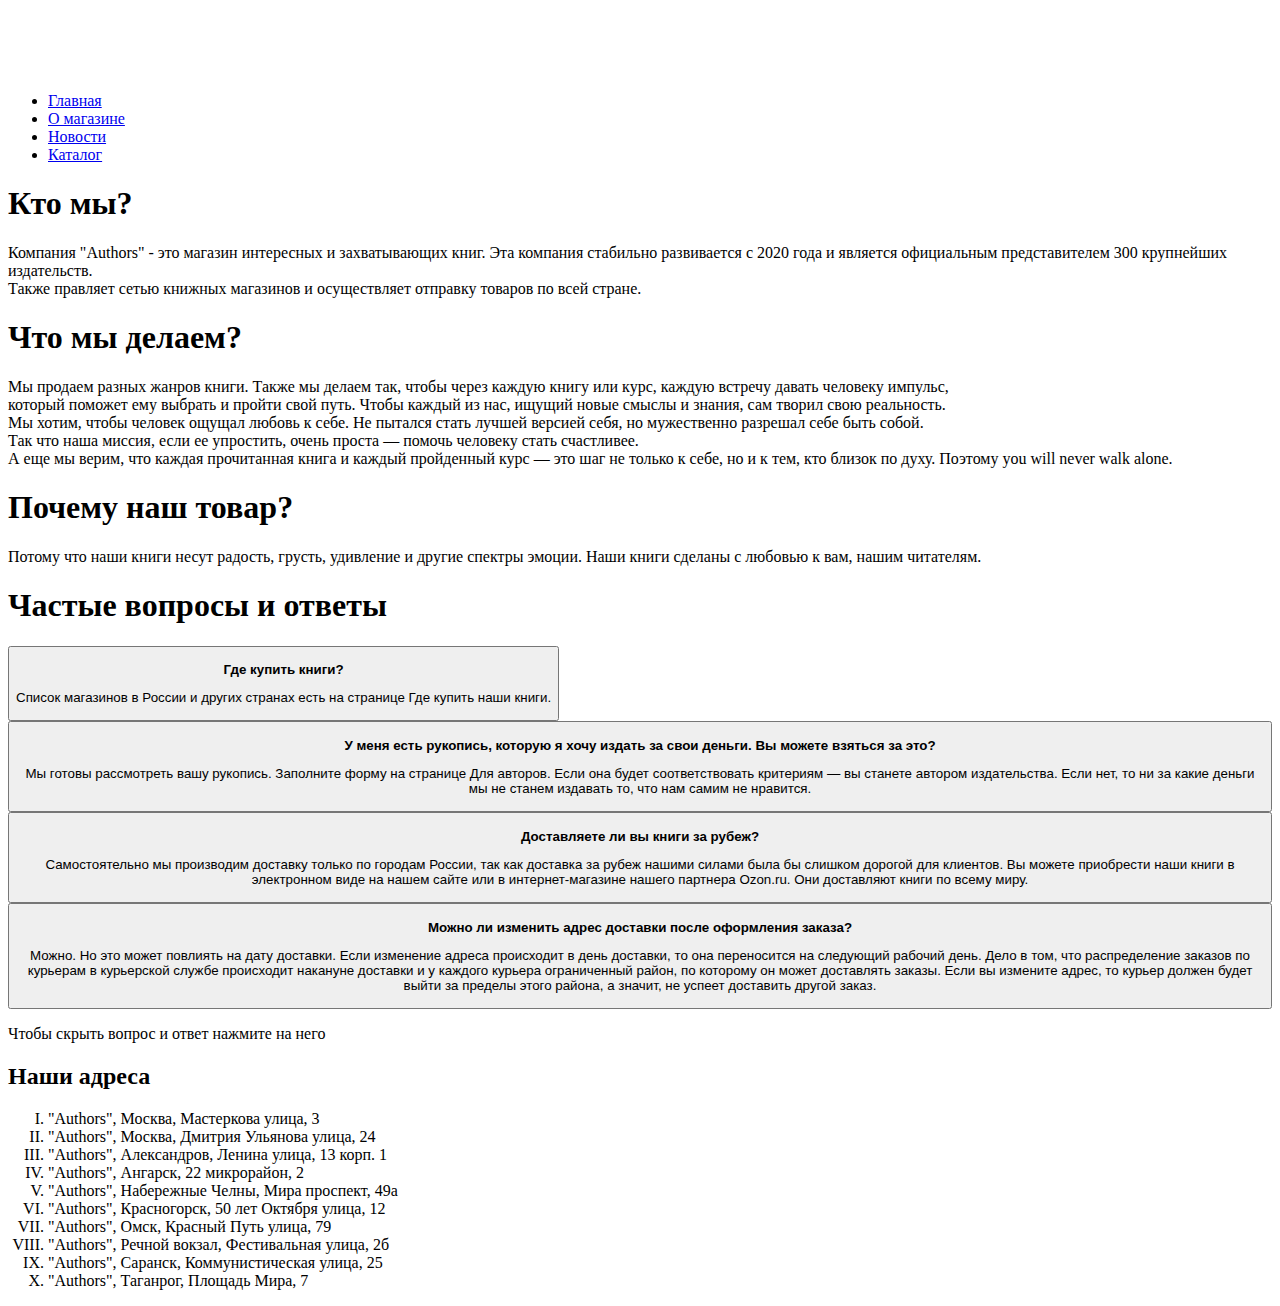
==== aboutus.html @ b786f0fe "commit" ====
<!DOCTYPE html>
<html>
<head>
	<title>Книжный магазин "Authors"</title>
	<meta charset="utf-8">
    <link rel="stylesheet" type="text/css" href="style.css">
</head>
<body id="about">
    <header class="header">
        <a href="#">
            <img src='./img/logo.png' class="logo" alt="logo">
        </a>
        <nav class="navbar">
            <ul class="menu-list">
                <li class="menu-item active"><a href="#">Главная</a></li>
                <li class="menu-item"><a href="aboutus.html">О магазине</a></li>
                <li class="menu-item"><a href="#">Новости</a></li>
                <li class="menu-item"><a href="#">Каталог</a></li>
            </ul>
        </nav>
    </header>


<div class="container-fluid"  id="demo">
<div class="who"  id="demo">
<h1>Кто мы?</h1>
<p>Компания "Authors" - это магазин интересных и захватывающих книг. Эта компания стабильно развивается с 2020 года и является официальным представителем 300 крупнейших издательств.<br> Также правляет сетью книжных магазинов и осуществляет отправку товаров по всей стране.</p>




<p><span class = "glyphicon glyphicon-book"></span></p>
<h1>Что мы делаем?</h1>
<p>Мы продаем разных жанров книги. Также мы делаем так, чтобы через каждую книгу или курс, каждую встречу давать человеку импульс,<br> который поможет ему выбрать и пройти свой путь. Чтобы каждый из нас, ищущий новые смыслы и знания, сам творил свою реальность.<br> Мы хотим, чтобы человек ощущал любовь к себе. Не пытался стать лучшей версией себя, но мужественно разрешал себе быть собой.<br>
Так что наша миссия, если ее упростить, очень проста — помочь человеку стать счастливее.<br>
А еще мы верим, что каждая прочитанная книга и каждый пройденный курс — это шаг не только к себе, но и к тем, кто близок по духу. Поэтому you will never walk alone.
</p>

</div>
</div>



<p><span class = "glyphicon glyphicon-book"></span></p>

<h1>Почему наш товар?</h1>
<p>Потому что наши книги несут радость, грусть, удивление и другие спектры эмоции. Наши книги сделаны с любовью к вам, нашим читателям.</p>
<p><span class = "glyphicon glyphicon-book"></span></p>


<h1>Частые вопросы и ответы</h1>

  <button type="button" id="hide">
    <div class="hide1">
<p><strong>Где купить книги?</strong></p>
<p>Список магазинов в России и других странах есть на странице Где купить наши книги.</p>
</div>
</button>


  <button type="button" id="hide1">
    <div class="hide2">
<p><strong>У меня есть рукопись, которую я хочу издать за свои деньги. Вы можете взяться за это?</strong></p>
<p>Мы готовы рассмотреть вашу рукопись. Заполните форму на странице Для авторов. Если она будет соответствовать критериям — вы станете автором издательства. Если нет, то ни за какие деньги мы не станем издавать то, что нам самим не нравится.</p>
</div>
</button>


  <button type="button" id="hide2">
    <div class="hide3">
<p><strong>Доставляете ли вы книги за рубеж?</strong></p>
<p>Самостоятельно мы производим доставку только по городам России, так как доставка за рубеж нашими силами была бы слишком дорогой для клиентов.
Вы можете приобрести наши книги в электронном виде на нашем сайте или в интернет-магазине нашего партнера Ozon.ru. Они доставляют книги по всему миру.</p>
</div>
</button>


  <button type="button" id="hide3">
    <div class="hide4">
<p><strong>Можно ли изменить адрес доставки после оформления заказа?</strong></p>
<p>Можно. Но это может повлиять на дату доставки. Если изменение адреса происходит в день доставки, то она переносится на следующий рабочий день. Дело в том, что распределение заказов по курьерам в курьерской службе происходит накануне доставки и у каждого курьера ограниченный район, по которому он может доставлять заказы. Если вы измените адрес, то курьер должен будет выйти за пределы этого района, а значит, не успеет доставить другой заказ.</p>
</div>
</button>

</div>
<p>Чтобы скрыть вопрос и ответ нажмите на него</p>

<div class="col-sm" id="demo">
<h2 id="lef">Наши адреса</h2>
<ol type="I">
	<li>"Authors", Москва, Мастеркова улица, 3</li>
	<li>"Authors", Москва, Дмитрия Ульянова улица, 24</li>
	<li>"Authors", Александров, Ленина улица, 13 корп. 1</li>
    <li>"Authors", Ангарск, 22 микрорайон, 2</li>
    <li>"Authors", Набережные Челны, Мира проспект, 49а</li>
    <li>"Authors", Красногорск, 50 лет Октября улица, 12</li>
    <li>"Authors", Омск, Красный Путь улица, 79</li>
    <li>"Authors", Речной вокзал, Фестивальная улица, 2б</li>
    <li>"Authors", Саранск, Коммунистическая улица, 25</li>
    <li>"Authors", Таганрог, Площадь Мира, 7</li>


</ol>
</div>
</div>

</body>
</html>
---- style.css ----
#main body {
    margin: auto;
    background: url('./img/back1.jpg');
    max-width: 1000px;
    width: 100%;
    height: 100%;
    color: #000000;
    background-repeat: no-repeat;
}

#main  .header {
    display: flex;
    justify-content: space-around;
    margin-top: 24px;
    margin-bottom: 200px;
}

#main  .menu-list {
    display: flex;
    list-style-type: none;


}

#main  .menu-item:not(:last-child) {
    margin-right: 63px;
}


#main  .menu-item a {
    text-decoration: none;
    color: aliceblue;
    margin-right: 50px;
}


#main .active {
    font-weight: bold;
}


#main  .main-text {
    font-weight: 10px;
    font-size: 20px;
    line-height: 30px;
}

#main  .button-order {
    padding: 10px 30px;
    background: #550D0D;
    border-radius: 5px;
    color: #fff;
    font-weight: 500;
    font-size: 16px;
    line-height: 19px;
}

#main  .main {
    max-width: 500px;
}


.logo {
    margin-left: -150px;
}
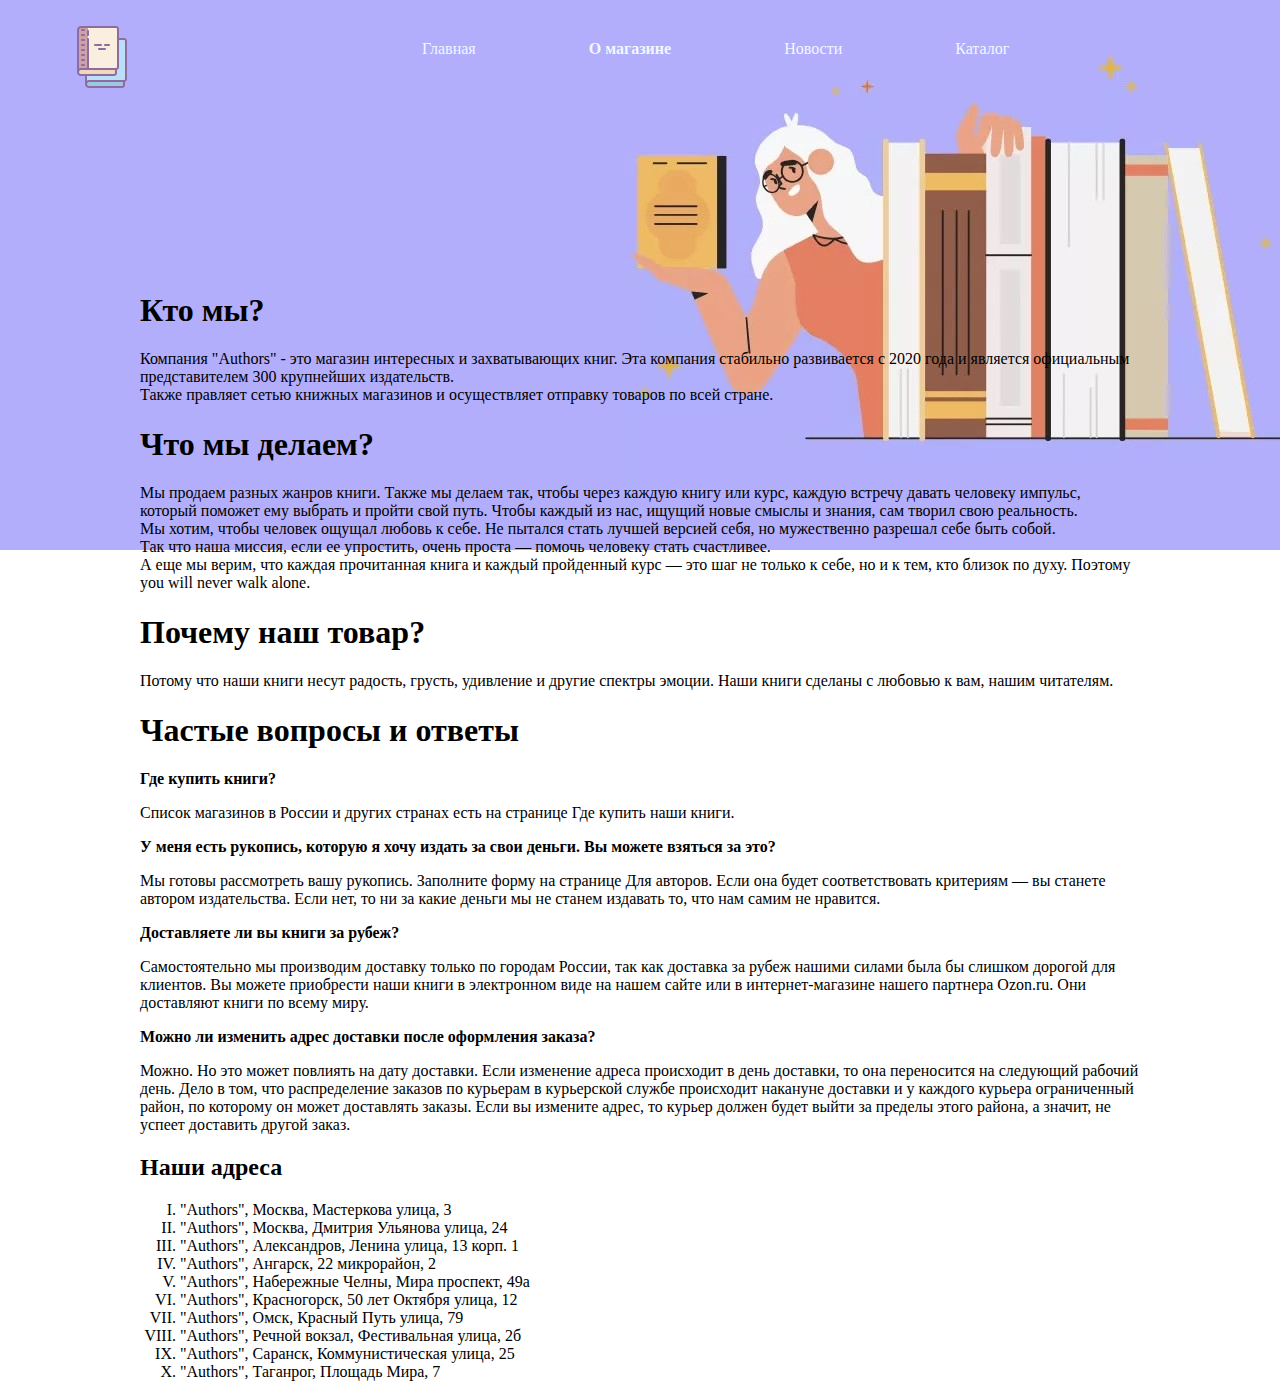
==== commit e8795f30: "commit" ====
--- a/aboutus.html
+++ b/aboutus.html
@@ -1,4 +1,3 @@
-
 <!DOCTYPE html>
 <html>
 <head>
@@ -6,17 +5,17 @@
 	<meta charset="utf-8">
     <link rel="stylesheet" type="text/css" href="style.css">
 </head>
-<body id="about">
+<body id="demo">
     <header class="header">
         <a href="#">
             <img src='./img/logo.png' class="logo" alt="logo">
         </a>
         <nav class="navbar">
             <ul class="menu-list">
-                <li class="menu-item active"><a href="#">Главная</a></li>
-                <li class="menu-item"><a href="aboutus.html">О магазине</a></li>
-                <li class="menu-item"><a href="#">Новости</a></li>
-                <li class="menu-item"><a href="#">Каталог</a></li>
+                <li class="menu-item"><a href="index.html">Главная</a></li>
+                <li class="menu-item active"><a href="aboutus.html">О магазине</a></li>
+                <li class="menu-item"><a href="news.html">Новости</a></li>
+                <li class="menu-item"><a href="catalog.html">Каталог</a></li>
             </ul>
         </nav>
     </header>
@@ -28,9 +27,6 @@
 <p>Компания "Authors" - это магазин интересных и захватывающих книг. Эта компания стабильно развивается с 2020 года и является официальным представителем 300 крупнейших издательств.<br> Также правляет сетью книжных магазинов и осуществляет отправку товаров по всей стране.</p>
 
 
-
-
-<p><span class = "glyphicon glyphicon-book"></span></p>
 <h1>Что мы делаем?</h1>
 <p>Мы продаем разных жанров книги. Также мы делаем так, чтобы через каждую книгу или курс, каждую встречу давать человеку импульс,<br> который поможет ему выбрать и пройти свой путь. Чтобы каждый из нас, ищущий новые смыслы и знания, сам творил свою реальность.<br> Мы хотим, чтобы человек ощущал любовь к себе. Не пытался стать лучшей версией себя, но мужественно разрешал себе быть собой.<br>
 Так что наша миссия, если ее упростить, очень проста — помочь человеку стать счастливее.<br>
@@ -41,9 +37,6 @@
 </div>
 
 
-
-<p><span class = "glyphicon glyphicon-book"></span></p>
-
 <h1>Почему наш товар?</h1>
 <p>Потому что наши книги несут радость, грусть, удивление и другие спектры эмоции. Наши книги сделаны с любовью к вам, нашим читателям.</p>
 <p><span class = "glyphicon glyphicon-book"></span></p>
@@ -51,40 +44,28 @@
 
 <h1>Частые вопросы и ответы</h1>
 
-  <button type="button" id="hide">
     <div class="hide1">
 <p><strong>Где купить книги?</strong></p>
 <p>Список магазинов в России и других странах есть на странице Где купить наши книги.</p>
 </div>
-</button>
 
-
-  <button type="button" id="hide1">
-    <div class="hide2">
+<div>
 <p><strong>У меня есть рукопись, которую я хочу издать за свои деньги. Вы можете взяться за это?</strong></p>
 <p>Мы готовы рассмотреть вашу рукопись. Заполните форму на странице Для авторов. Если она будет соответствовать критериям — вы станете автором издательства. Если нет, то ни за какие деньги мы не станем издавать то, что нам самим не нравится.</p>
 </div>
-</button>
 
-
-  <button type="button" id="hide2">
     <div class="hide3">
 <p><strong>Доставляете ли вы книги за рубеж?</strong></p>
 <p>Самостоятельно мы производим доставку только по городам России, так как доставка за рубеж нашими силами была бы слишком дорогой для клиентов.
 Вы можете приобрести наши книги в электронном виде на нашем сайте или в интернет-магазине нашего партнера Ozon.ru. Они доставляют книги по всему миру.</p>
 </div>
-</button>
 
 
-  <button type="button" id="hide3">
     <div class="hide4">
 <p><strong>Можно ли изменить адрес доставки после оформления заказа?</strong></p>
 <p>Можно. Но это может повлиять на дату доставки. Если изменение адреса происходит в день доставки, то она переносится на следующий рабочий день. Дело в том, что распределение заказов по курьерам в курьерской службе происходит накануне доставки и у каждого курьера ограниченный район, по которому он может доставлять заказы. Если вы измените адрес, то курьер должен будет выйти за пределы этого района, а значит, не успеет доставить другой заказ.</p>
 </div>
-</button>
 
-</div>
-<p>Чтобы скрыть вопрос и ответ нажмите на него</p>
 
 <div class="col-sm" id="demo">
 <h2 id="lef">Наши адреса</h2>
--- a/style.css
+++ b/style.css
@@ -1,4 +1,4 @@
-#main body {
+body {
     margin: auto;
     background: url('./img/back1.jpg');
     max-width: 1000px;
@@ -8,44 +8,44 @@
     background-repeat: no-repeat;
 }
 
-#main  .header {
+.header {
     display: flex;
     justify-content: space-around;
     margin-top: 24px;
     margin-bottom: 200px;
 }
 
-#main  .menu-list {
+.menu-list {
     display: flex;
     list-style-type: none;
 
 
 }
 
-#main  .menu-item:not(:last-child) {
+.menu-item:not(:last-child) {
     margin-right: 63px;
 }
 
 
-#main  .menu-item a {
+.menu-item a {
     text-decoration: none;
     color: aliceblue;
     margin-right: 50px;
 }
 
 
-#main .active {
+.active {
     font-weight: bold;
 }
 
 
-#main  .main-text {
+.main-text {
     font-weight: 10px;
     font-size: 20px;
     line-height: 30px;
 }
 
-#main  .button-order {
+.button-order {
     padding: 10px 30px;
     background: #550D0D;
     border-radius: 5px;
@@ -55,7 +55,7 @@
     line-height: 19px;
 }
 
-#main  .main {
+.main {
     max-width: 500px;
 }
 
@@ -64,3 +64,37 @@
     margin-left: -150px;
 }
 
+
+.container {
+    display: flex;
+    justify-content: space-between;
+    width: 700px;
+    margin: 20px auto;
+}
+
+.card {
+    width: 150px;
+    border: 1px solid black;
+    padding: 20px;
+}
+
+.card_image {
+    height: 120px;
+    background-color: #a2a2a2;
+    margin: auto;
+}
+
+.card_description {
+    margin-top: 15px;
+    text-align: center;
+}
+
+
+.footer{
+    background-color: rgb(169, 129, 233);
+    margin: 0 auto;
+    padding: 0 auto;
+    padding-bottom: 5px;
+    width: 100%;
+
+}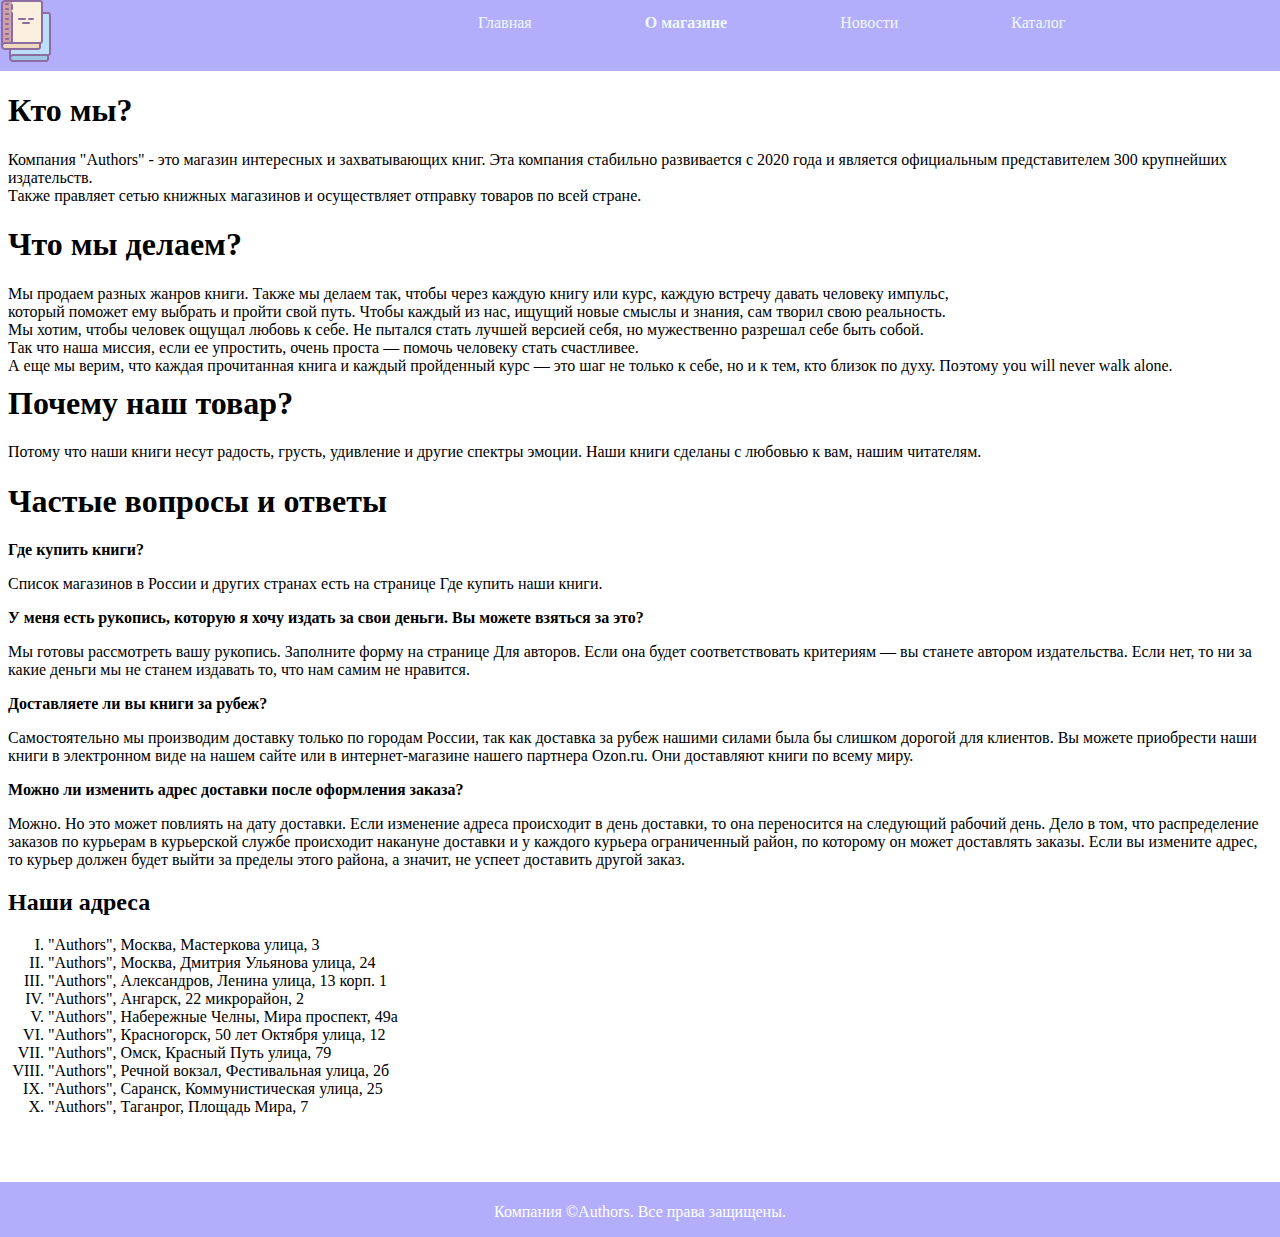
==== commit 2100a4cd: "commit" ====
--- a/aboutus.html
+++ b/aboutus.html
@@ -6,7 +6,7 @@
     <link rel="stylesheet" type="text/css" href="style.css">
 </head>
 <body id="demo">
-    <header class="header">
+    <header class="header1">
         <a href="#">
             <img src='./img/logo.png' class="logo" alt="logo">
         </a>
@@ -37,9 +37,8 @@
 </div>
 
 
-<h1>Почему наш товар?</h1>
+<h1 class="why">Почему наш товар?</h1>
 <p>Потому что наши книги несут радость, грусть, удивление и другие спектры эмоции. Наши книги сделаны с любовью к вам, нашим читателям.</p>
-<p><span class = "glyphicon glyphicon-book"></span></p>
 
 
 <h1>Частые вопросы и ответы</h1>
@@ -86,5 +85,10 @@
 </div>
 </div>
 
+<footer>
+    <p>Компания ©Authors. Все права защищены.</p>
+  </footer>
+
+
 </body>
 </html>--- a/style.css
+++ b/style.css
@@ -1,4 +1,4 @@
-body {
+.body {
     margin: auto;
     background: url('./img/back1.jpg');
     max-width: 1000px;
@@ -13,6 +13,11 @@
     justify-content: space-around;
     margin-top: 24px;
     margin-bottom: 200px;
+    background: RGB(178,174,251);
+    max-width: 2000px;
+    width: 100%;
+    height: 100%;
+
 }
 
 .menu-list {
@@ -70,12 +75,17 @@
     justify-content: space-between;
     width: 700px;
     margin: 20px auto;
+    margin-left: 100px;
 }
 
 .card {
     width: 150px;
-    border: 1px solid black;
+    border: 2px solid RGB(178,174,251);
     padding: 20px;
+    margin-left: 5px;
+    height: 300px;
+    background-color: RGB(178,174,251);
+    
 }
 
 .card_image {
@@ -85,16 +95,149 @@
 }
 
 .card_description {
-    margin-top: 15px;
+    margin-top: 10px;
     text-align: center;
 }
 
 
-.footer{
-    background-color: rgb(169, 129, 233);
+.news{
+    margin-top: 100px;
+    font-size: 20px;
+}
+
+
+
+  footer {
+    padding-top: 5px;
+    background: RGB(178,174,251);
+    color: white;
+    width: 100%;
+    left: 0px;
+    margin-top: 100px;
+    position: absolute;
+    text-align: center;
+  }
+  a {
+    color: #00aaff;
+  }
+
+  .news1{
+
+    margin-top: 100px;
+    font-size: 20px;
+  }
+  .pop{
+
+    width: 100%;
+    left: 0px;
+    margin-top: 100px;
+    background-size: 100%;
+
+  }
+
+  .hr{
+    background-color: RGB(178,174,251);
+    color: RGB(178,174,251);
+    height: 1px;
+    margin-top: -10px;
+  }
+
+
+  .demo{
+    background: RGB(178,174,251);
+  }
+
+  .header1 {
+    display: flex;
+    justify-content: space-around;
+    background: RGB(178,174,251);
+    max-width: 3000px;
+    width: 100%;
+    height: 100%;
+    margin-left: -10px;
+    margin-right: -100px;
+    margin-top: -10px;
+    padding-bottom: 5px;
+    padding-right: 18px;
+    margin-bottom: 20px;
+
+}
+
+#demo{
+    margin-bottom: -50px;
+}
+
+.why{
+    margin-top: 60px;
+}
+
+
+
+.card1 {
+    width: 300px;
+    height: 450px;
     margin: 0 auto;
-    padding: 0 auto;
-    padding-bottom: 5px;
-    width: 100%;
-
+    position: relative;
+    /* относительное позиционирование родительского элемента, чтобы дочерние .product, .description располагать внутри  card */
+    border: 1px solid #f5dde1;
+}
+
+.product1,
+.description1 {
+    width: 100%;
+    /* ширина 100% родителя */
+    height: 100%;
+    /* высота 100% родителя */
+    position: absolute;
+    /* абсолютное позиционирование элементов внутри родителя с классом card */
+    left: 0;
+    /* координата позиционирования слева 0px*/
+    top: 0;
+    /* координата позиционирования сверху 0px */
+    text-align: center;
+    background-color: #fff;
+}
+
+/* Стили для кнопки описательного блока карточки товара */
+.description1 a {
+    display: inline-block;
+    padding: 10px 30px;
+    margin-top: 30px;
+    text-decoration: none;
+    text-transform: uppercase;
+    color: #fff;
+    background-color: #f5dde1;
+}
+
+.product1,
+.description1 {
+    backface-visibility: hidden;
+}
+
+.description1 {
+    box-sizing: border-box;
+    padding: 40px;
+    transform: rotateY(180deg);
+    /* поворот блока с описанием на 180 град, прячем его в начальном состоянии, без наведения курсора мыши */
+}
+
+
+.product1,
+.description1 {
+    transition: 1s;
+}
+
+.card1:hover .product1 {
+    transform: rotateY(180deg);
+    /* разворачиваем блок с изображением на 180 градусов */
+}
+
+.card1:hover .description1 {
+    transform: rotateY(360deg);
+    /* возвращаем блок*/
+}
+
+
+.block1{
+    display: inline;
 }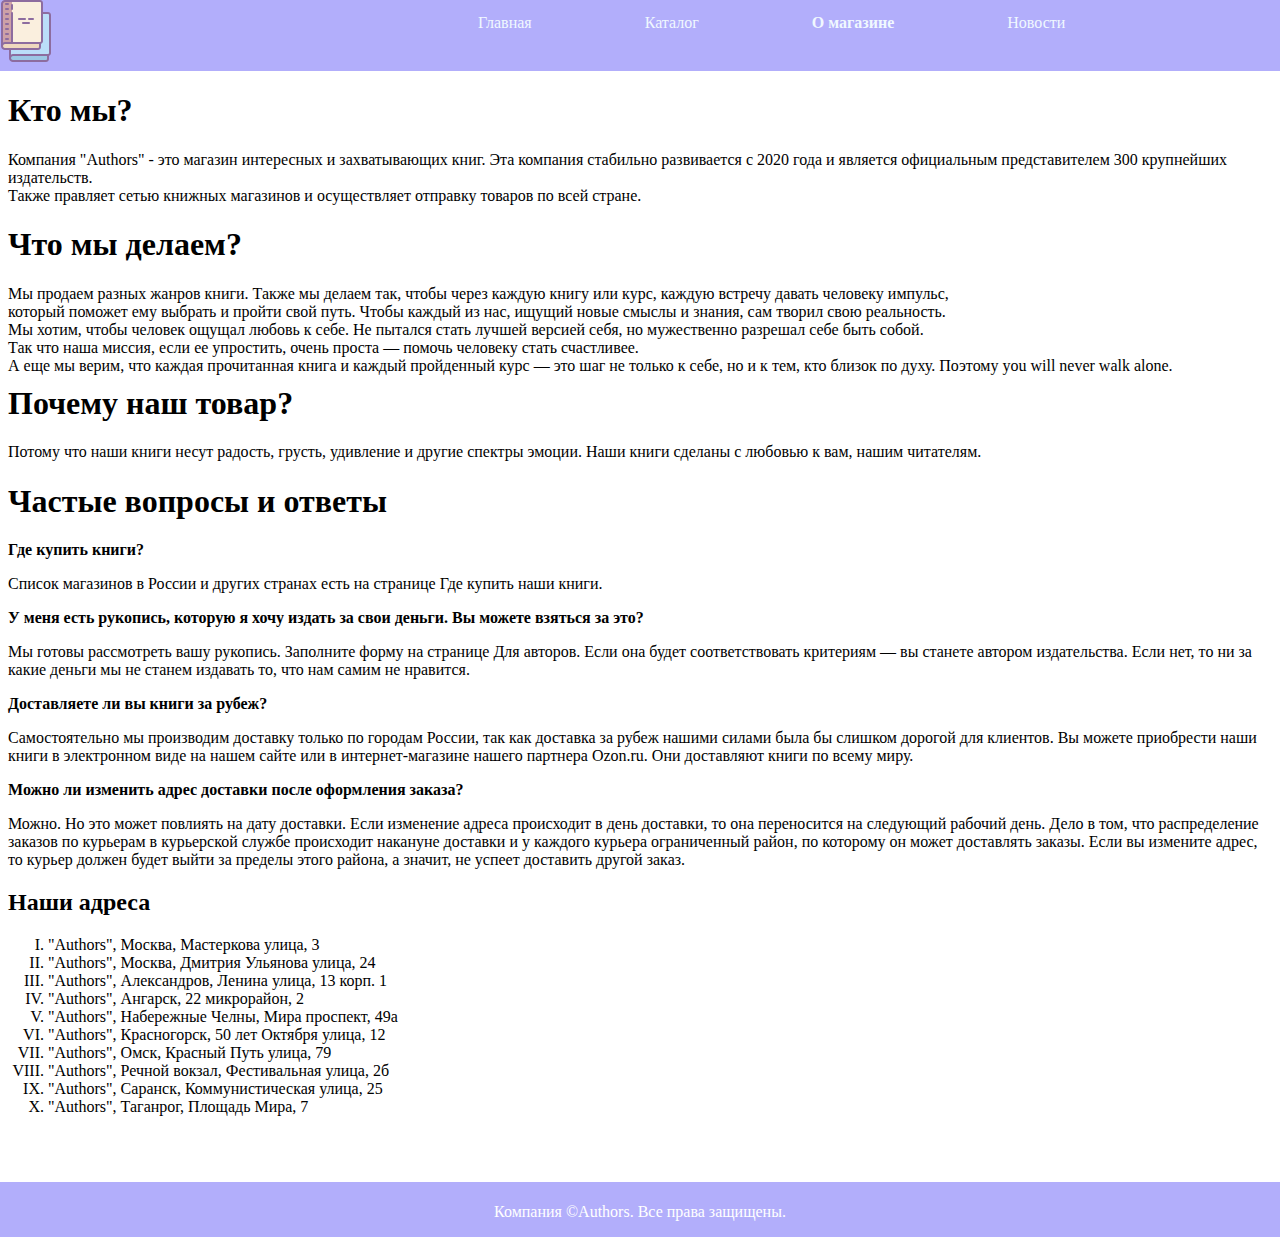
==== commit c987986b: "commit" ====
--- a/aboutus.html
+++ b/aboutus.html
@@ -10,12 +10,12 @@
         <a href="#">
             <img src='./img/logo.png' class="logo" alt="logo">
         </a>
-        <nav class="navbar">
+        <nav class="navbar1">
             <ul class="menu-list">
                 <li class="menu-item"><a href="index.html">Главная</a></li>
+                <li class="menu-item"><a href="catalog.html">Каталог</a></li>
                 <li class="menu-item active"><a href="aboutus.html">О магазине</a></li>
                 <li class="menu-item"><a href="news.html">Новости</a></li>
-                <li class="menu-item"><a href="catalog.html">Каталог</a></li>
             </ul>
         </nav>
     </header>
--- a/style.css
+++ b/style.css
@@ -48,16 +48,6 @@
     font-weight: 10px;
     font-size: 20px;
     line-height: 30px;
-}
-
-.button-order {
-    padding: 10px 30px;
-    background: #550D0D;
-    border-radius: 5px;
-    color: #fff;
-    font-weight: 500;
-    font-size: 16px;
-    line-height: 19px;
 }
 
 .main {
@@ -163,6 +153,20 @@
 
 }
 
+
+.header2 {
+    display: flex;
+    justify-content: space-around;
+    background: RGB(178,174,251);
+    max-width: 3000px;
+    width: 100%;
+    height: 100%;
+    padding-bottom: 5px;
+    padding-right: 18px;
+    margin-bottom: 20px;
+
+}
+
 #demo{
     margin-bottom: -50px;
 }
@@ -174,12 +178,13 @@
 
 
 .card1 {
-    width: 300px;
-    height: 450px;
-    margin: 0 auto;
+    width: 305px;
+    height: 455px;
     position: relative;
     /* относительное позиционирование родительского элемента, чтобы дочерние .product, .description располагать внутри  card */
-    border: 1px solid #f5dde1;
+    border: 2px solid RGB(178,174,251);
+    margin-bottom: 10px;
+    background-color: RGB(178,174,251);
 }
 
 .product1,
@@ -207,6 +212,11 @@
     text-transform: uppercase;
     color: #fff;
     background-color: #f5dde1;
+    font-size: 20px;
+}
+
+.description1 h2, .description1 p{
+    font-size: 18px;
 }
 
 .product1,
@@ -238,6 +248,33 @@
 }
 
 
-.block1{
-    display: inline;
+.link {
+    text-decoration: none;
+    display: inline-block;
+    font-size: 2rem;
+    background-color: #550D0D;
+    border-radius: 5px;
+    color: #ffffff;
+    transition: all 0.8s ease 0s;
+    width: 140px;
+    height: 30px;
+    font-size: 20px;
+    padding-top: 5px;
+}
+
+.link:hover {
+    background-color: #e53935;
+}
+
+
+.button-order {
+    background: #550D0D;
+    border-radius: 5px;
+    color: #fff;
+    width: 150px;
+}
+
+.price{
+    font-size: 20px;
+    text-align: center;
 }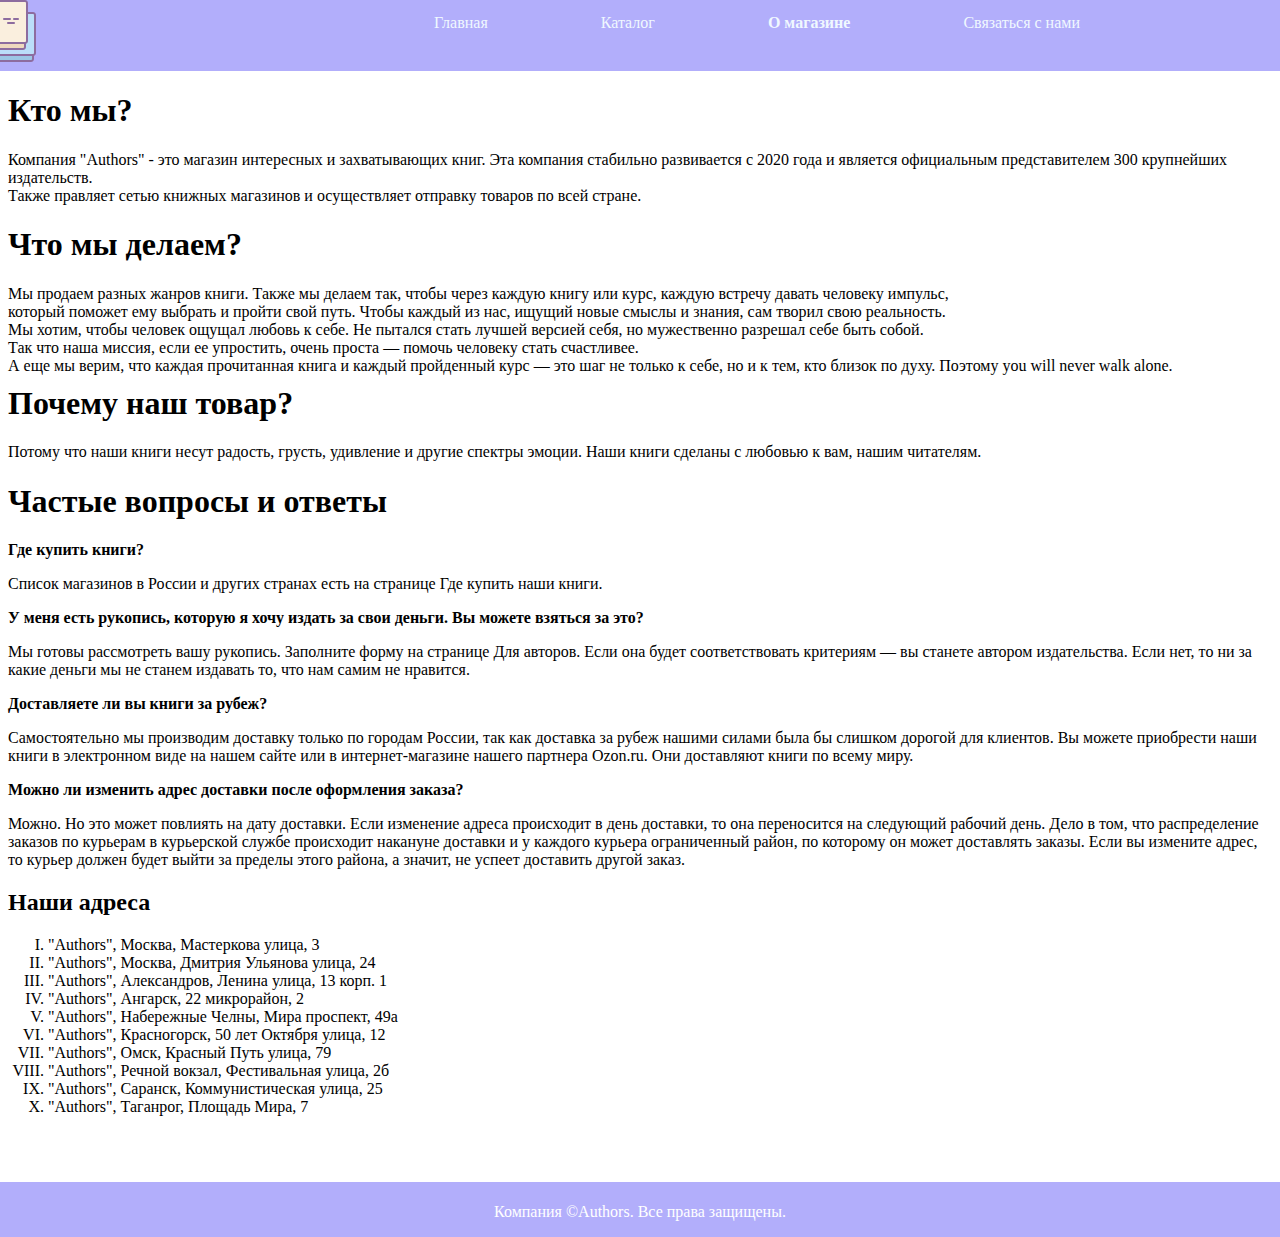
==== commit e55b5d0c: "commit" ====
--- a/aboutus.html
+++ b/aboutus.html
@@ -15,7 +15,7 @@
                 <li class="menu-item"><a href="index.html">Главная</a></li>
                 <li class="menu-item"><a href="catalog.html">Каталог</a></li>
                 <li class="menu-item active"><a href="aboutus.html">О магазине</a></li>
-                <li class="menu-item"><a href="news.html">Новости</a></li>
+                <li class="menu-item"><a href="contactwithus.html">Связаться с нами</a></li>
             </ul>
         </nav>
     </header>
--- a/style.css
+++ b/style.css
@@ -164,7 +164,26 @@
     padding-bottom: 5px;
     padding-right: 18px;
     margin-bottom: 20px;
-
+    padding-top: 5px;
+
+}
+
+
+
+
+.header3 {
+    display: flex;
+    justify-content: space-around;
+    background: RGB(178,174,251);
+    max-width: 3000px;
+    width: 100%;
+    height: 100%;
+    padding-right: 18px;
+}
+
+.header3 nav{
+    padding-bottom: -10px;
+    padding-top: 20px;   
 }
 
 #demo{
@@ -277,4 +296,27 @@
 .price{
     font-size: 20px;
     text-align: center;
+}
+
+
+
+#disblock{
+	margin: auto;
+	padding: 50px;
+    background: RGB(178,174,251);
+	width: 700px;
+	border: double 5px;
+	padding: 65px;
+	margin: auto;
+	height: 600px;
+	text-align: center;
+	margin-bottom: 50px;
+}
+
+#contact{
+    text-align: center;
+}
+
+.col-12_{
+    margin-top: 10px;
 }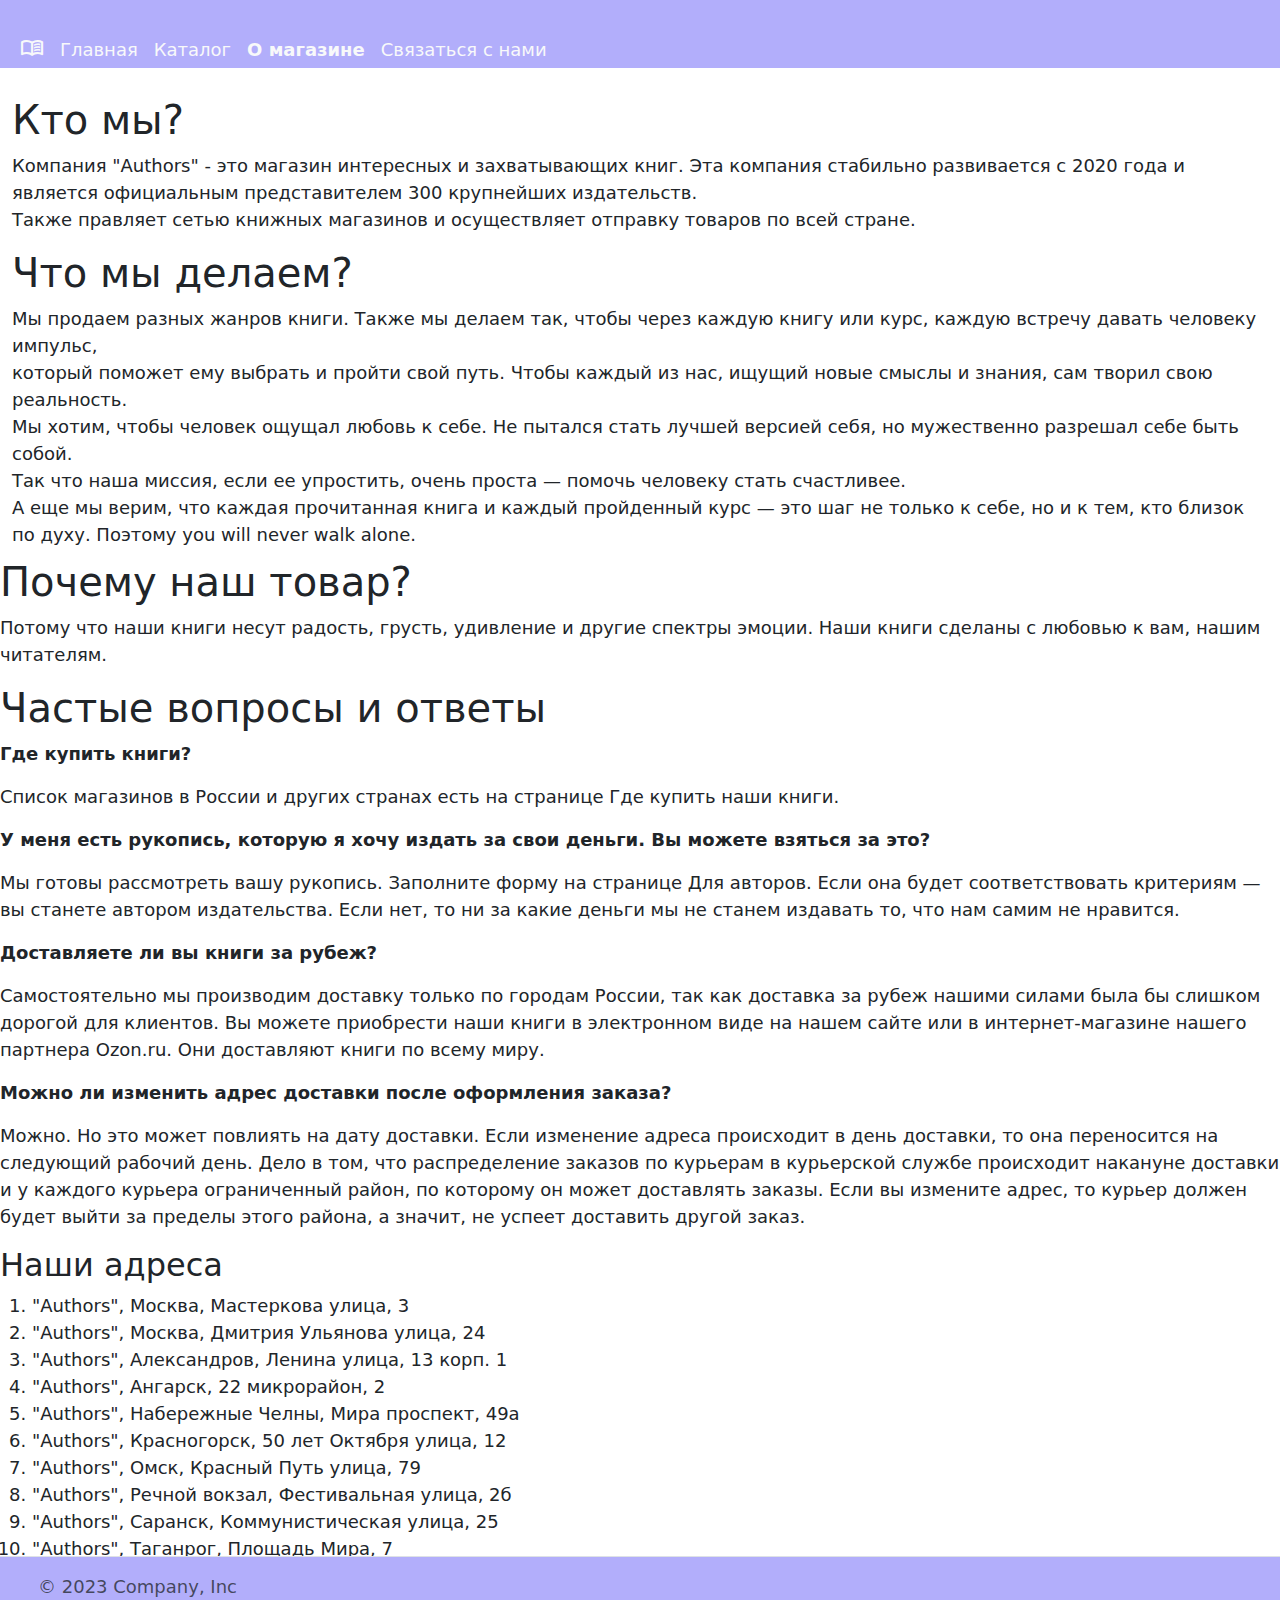
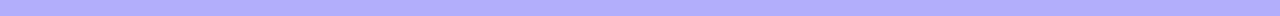
==== commit 1685be71: "commit" ====
--- a/aboutus.html
+++ b/aboutus.html
@@ -3,22 +3,43 @@
 <head>
 	<title>Книжный магазин "Authors"</title>
 	<meta charset="utf-8">
+  <link rel="stylesheet" href="https://fonts.googleapis.com/css2?family=Material+Symbols+Outlined:opsz,wght,FILL,GRAD@24,400,0,0" />
+    <link href="https://cdn.jsdelivr.net/npm/bootstrap@5.1.3/dist/css/bootstrap.min.css" rel="stylesheet">
     <link rel="stylesheet" type="text/css" href="style.css">
 </head>
 <body id="demo">
-    <header class="header1">
-        <a href="#">
-            <img src='./img/logo.png' class="logo" alt="logo">
-        </a>
-        <nav class="navbar1">
-            <ul class="menu-list">
-                <li class="menu-item"><a href="index.html">Главная</a></li>
-                <li class="menu-item"><a href="catalog.html">Каталог</a></li>
-                <li class="menu-item active"><a href="aboutus.html">О магазине</a></li>
-                <li class="menu-item"><a href="contactwithus.html">Связаться с нами</a></li>
+    <nav class="navbar navbar-expand-lg">
+        <header class="header2">
+        <div class="container-fluid">
+          <a class="navbar-brand" href="#"></a>
+
+          <button class="navbar-toggler" type="button" data-bs-toggle="collapse" data-bs-target="#navbarNav" aria-controls="navbarNav" aria-expanded="false" aria-label="Toggle navigation">
+            <span class="navbar-toggler-icon"><img src='./img/logo.png' class="logo" alt="logo"></span>
+          </button>
+          <div class="collapse navbar-collapse" id="navbarNav">
+            <ul class="navbar-nav">
+              <li class="nav-item ">
+                <a class="nav-link text-light" aria-current="page" href="index.html"><span class="material-symbols-outlined">
+                  menu_book
+                  </span></a>
+              </li>
+              <li class="nav-item ">
+                <a class="nav-link text-light" aria-current="page" href="index.html">Главная</a>
+              </li>
+              <li class="nav-item">
+                <a class="nav-link text-light" href="catalog.html">Каталог</a>
+              </li>
+              <li class="nav-item">
+                <a class="nav-link active text-light" href="aboutus.html">О магазине</a>
+              </li>
+              <li class="nav-item">
+                <a class="nav-link text-light" href="contactwithus.html">Связаться с нами</a>
+              </li>
             </ul>
-        </nav>
+          </div>
+        </div>
     </header>
+      </nav>
 
 
 <div class="container-fluid"  id="demo">
@@ -68,7 +89,7 @@
 
 <div class="col-sm" id="demo">
 <h2 id="lef">Наши адреса</h2>
-<ol type="I">
+<ol>
 	<li>"Authors", Москва, Мастеркова улица, 3</li>
 	<li>"Authors", Москва, Дмитрия Ульянова улица, 24</li>
 	<li>"Authors", Александров, Ленина улица, 13 корп. 1</li>
@@ -84,11 +105,16 @@
 </ol>
 </div>
 </div>
-
-<footer>
-    <p>Компания ©Authors. Все права защищены.</p>
-  </footer>
-
+<div class="container">
+    <footer class="d-flex flex-wrap justify-content-between align-items-center py-3 my-4 border-top">
+      <div class="col-md-4 d-flex align-items-center">
+        <a href="/" class="mb-3 me-2 mb-md-0 text-body-secondary text-decoration-none lh-1">
+          <svg class="bi" width="30" height="24"><use xlink:href="#bootstrap"/></svg>
+        </a>
+        <span class="mb-3 mb-md-0 text-body-secondary">&copy; 2023 Company, Inc</span>
+      </div>
+    </footer>
+  </div>
 
 </body>
 </html>--- a/style.css
+++ b/style.css
@@ -1,30 +1,40 @@
 .body {
     margin: auto;
     background: url('./img/back1.jpg');
+    background-size: contain;
     max-width: 1000px;
     width: 100%;
     height: 100%;
     color: #000000;
     background-repeat: no-repeat;
+    min-width: 1000px;
+}
+
+
+
+body{
+    justify-content: space-between;
 }
 
 .header {
     display: flex;
     justify-content: space-around;
-    margin-top: 24px;
+    background: RGB(178,174,251);
+    max-width: 2000px;
+    width: 100%;
+    height: 100%;
+    margin-left: -10px;
+    margin-right: -100px;
+    margin-top: 10px;
+    padding-bottom: 5px;
+    padding-right: 18px;
     margin-bottom: 200px;
-    background: RGB(178,174,251);
-    max-width: 2000px;
-    width: 100%;
-    height: 100%;
-
-}
+}
+
 
 .menu-list {
     display: flex;
     list-style-type: none;
-
-
 }
 
 .menu-item:not(:last-child) {
@@ -51,7 +61,9 @@
 }
 
 .main {
-    max-width: 500px;
+    max-width: 400px;
+    margin-left: 100px;
+    margin-top: 250px;
 }
 
 
@@ -60,34 +72,6 @@
 }
 
 
-.container {
-    display: flex;
-    justify-content: space-between;
-    width: 700px;
-    margin: 20px auto;
-    margin-left: 100px;
-}
-
-.card {
-    width: 150px;
-    border: 2px solid RGB(178,174,251);
-    padding: 20px;
-    margin-left: 5px;
-    height: 300px;
-    background-color: RGB(178,174,251);
-    
-}
-
-.card_image {
-    height: 120px;
-    background-color: #a2a2a2;
-    margin: auto;
-}
-
-.card_description {
-    margin-top: 10px;
-    text-align: center;
-}
 
 
 .news{
@@ -106,6 +90,9 @@
     margin-top: 100px;
     position: absolute;
     text-align: center;
+    margin-bottom: -20px;
+    padding-bottom: 10px;
+    padding-top: 10px;
   }
   a {
     color: #00aaff;
@@ -125,10 +112,10 @@
 
   }
 
-  .hr{
+  hr{
     background-color: RGB(178,174,251);
     color: RGB(178,174,251);
-    height: 1px;
+    height: 2px;
     margin-top: -10px;
   }
 
@@ -161,14 +148,12 @@
     max-width: 3000px;
     width: 100%;
     height: 100%;
-    padding-bottom: 5px;
     padding-right: 18px;
     margin-bottom: 20px;
-    padding-top: 5px;
-
-}
-
-
+    padding-bottom: 0px;
+    margin-top: -10px;
+    height: 70px;
+}
 
 
 .header3 {
@@ -179,6 +164,7 @@
     width: 100%;
     height: 100%;
     padding-right: 18px;
+
 }
 
 .header3 nav{
@@ -230,7 +216,7 @@
     text-decoration: none;
     text-transform: uppercase;
     color: #fff;
-    background-color: #f5dde1;
+    background-color: #f00a30;
     font-size: 20px;
 }
 
@@ -275,10 +261,13 @@
     border-radius: 5px;
     color: #ffffff;
     transition: all 0.8s ease 0s;
-    width: 140px;
-    height: 30px;
+    width: 160px;
+    height: 40px;
     font-size: 20px;
     padding-top: 5px;
+    padding-bottom: 5px;
+    margin-left: -7px;
+    margin-bottom: -7px;
 }
 
 .link:hover {
@@ -290,7 +279,8 @@
     background: #550D0D;
     border-radius: 5px;
     color: #fff;
-    width: 150px;
+    width: 160px;
+    height: 40px;
 }
 
 .price{
@@ -311,12 +301,117 @@
 	height: 600px;
 	text-align: center;
 	margin-bottom: 50px;
+  font-size: 15px;
+}
+
+#disblock h1{
+  font-size: 20px;
 }
 
 #contact{
     text-align: center;
+    font-size: 30px;
 }
 
 .col-12_{
     margin-top: 10px;
-}+}
+
+
+.container {
+    display: flex; /* определяем контейнер как flex-контейнер */
+    justify-content: space-between; /* распределяем элементы по горизонтали */
+    
+    width: 100%; /* ширина контейнера = ширина браузера */
+    margin: 20px auto; /* внешний отступ сверху и снизу по 20px, слева и справа - auto, тем самым центрируя контейнер */
+   }                                             
+   
+   .card {
+    width: 25%; /* ширина карточки = 25% от контейнера */
+    max-width: 300px; /* максимальная ширина 300px */
+    border: 2px solid RGB(178,174,251); /* черная рамка толщиной в 1px */
+    padding: 20px; /* внутренний отступ с каждой стороны по 20px */
+    background-color: white;
+    margin: 1px;
+   }
+   
+   .card__image {
+    height: 120px; /* ширина 120px */
+    width: 100%; /* ширина блока под изображение 100% */
+    max-width: 180px; /* максимальная ширина блока под изображение 180px */
+    background-color: #a2a2a2; /* серая заливка блока под изображение */
+    margin: auto; /* автоматические отступы, центрируем блок  под изображение */
+   }
+   
+   .card__description {
+    margin-top: 15px; /* внешний отступ в 15px */
+    text-align: center; /* выравниваем текст по центру */
+   }
+   
+   /* Медиазпросы */
+   @media only screen and (max-width: 600px) {
+    body {
+      font-size: 14px;
+      /* Дополнительные стили для маленьких экранов */
+    }
+  
+    .header {
+      display: none; /* Пример: скрыть элемент в заголовке на маленьких экранах */
+    }
+  
+    /* Другие стили и правила для маленьких экранов */
+  }
+
+  @media only screen and (max-width: 750px) {
+    body {
+      font-size: 14px;
+      /* Дополнительные стили для маленьких экранов */
+    }
+  
+    .header {
+      display: none; /* Пример: скрыть элемент в заголовке на маленьких экранах */
+    }
+  
+    /* Другие стили и правила для маленьких экранов */
+  }
+
+
+  /* Стили для экранов шириной более 1200 пикселей */
+  @media only screen and (min-width: 1200px) {
+    body {
+      font-size: 18px;
+      /* Дополнительные стили для больших экранов */
+    }
+    footer{
+        padding-bottom: 10px;
+    }
+  
+    .header {
+      display: block; /* Пример: отображение элемента в заголовке на больших экранах */
+    }
+  
+    /* Другие стили и правила для больших экранов */
+  }
+
+
+  @media only screen and (min-width: 2000px) {
+    body {
+      font-size: 18px;
+      /* Дополнительные стили для больших экранов */
+    }
+    footer{
+        padding-bottom: 30px;
+        margin-bottom: -10px;
+        
+    }
+
+    .news{
+        margin-top: 500px;
+    }
+  
+    .header {
+      display: block; /* Пример: отображение элемента в заголовке на больших экранах */
+    }
+  
+    /* Другие стили и правила для больших экранов */
+  }
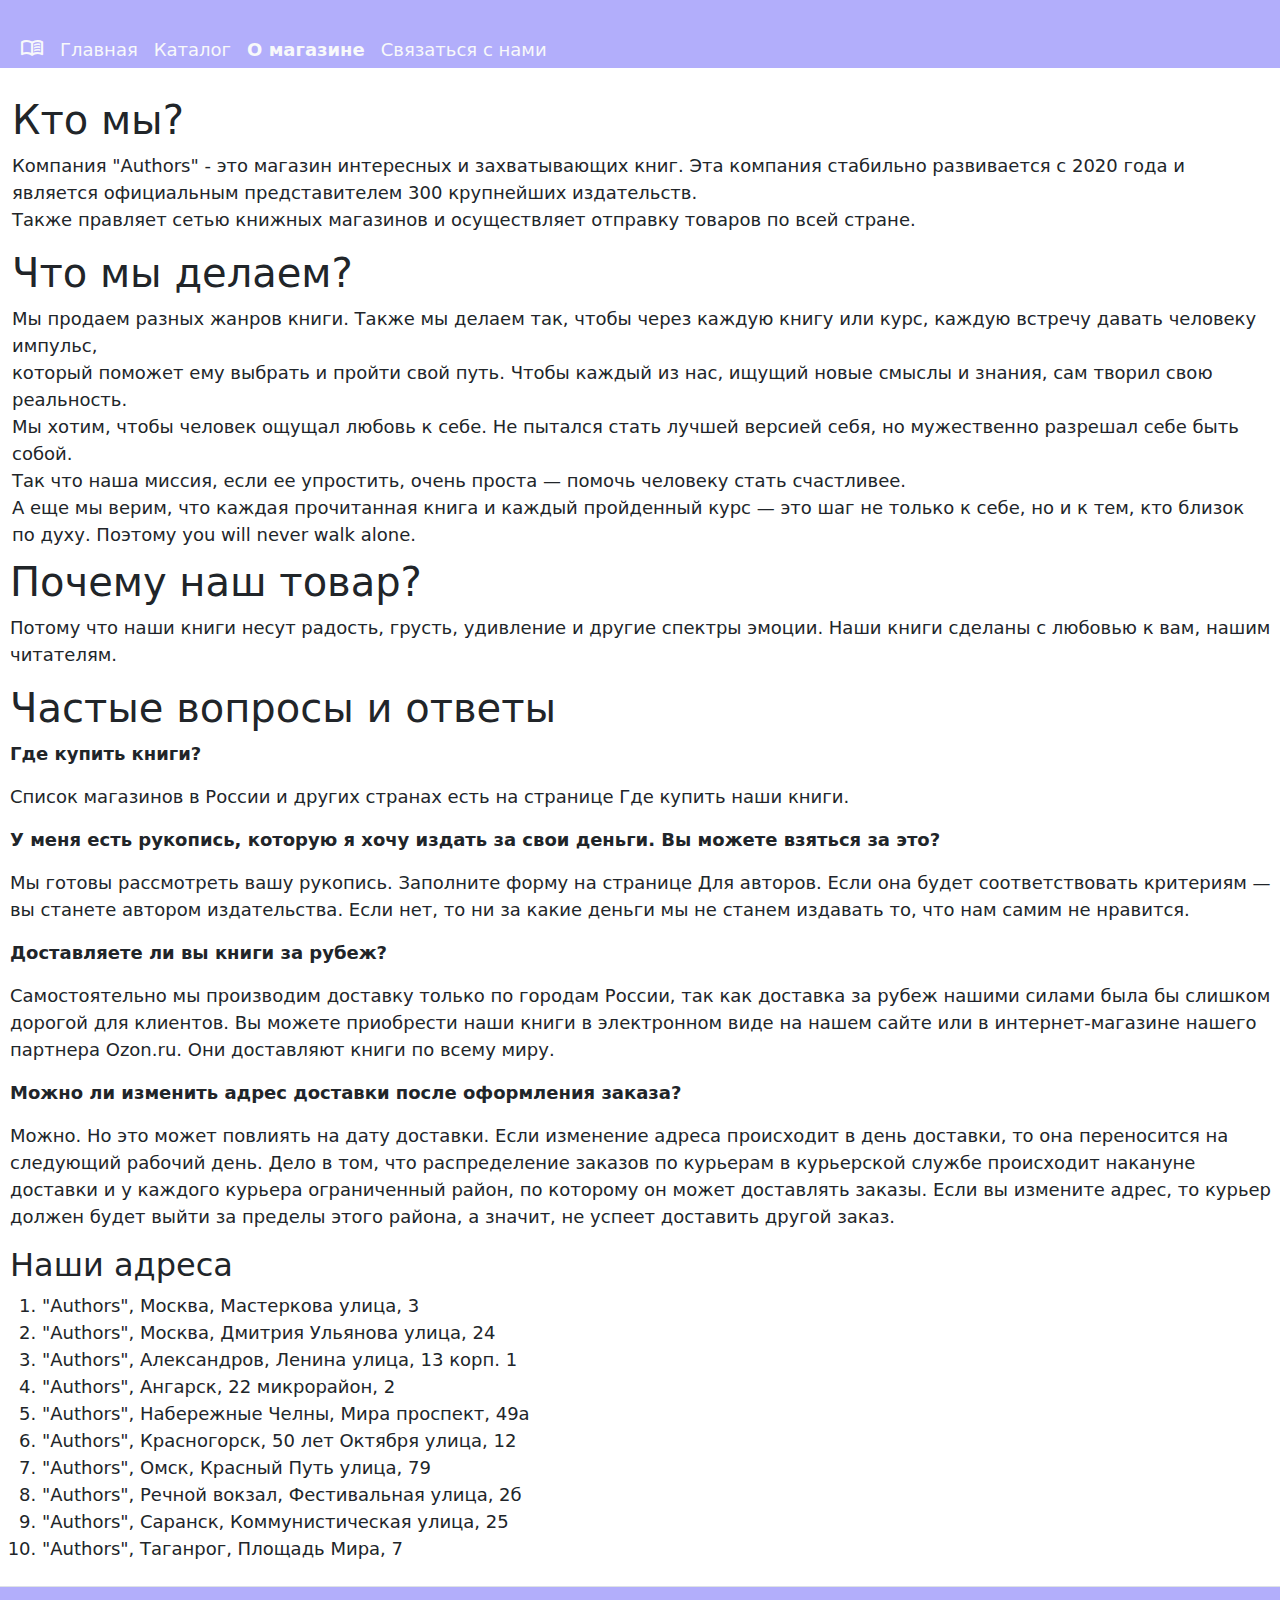
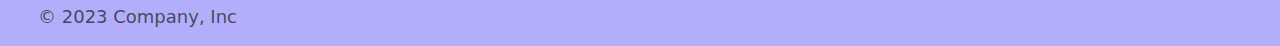
==== commit 1b502eda: "commit" ====
--- a/aboutus.html
+++ b/aboutus.html
@@ -57,34 +57,31 @@
 </div>
 </div>
 
-
+<div class="hide">
 <h1 class="why">Почему наш товар?</h1>
 <p>Потому что наши книги несут радость, грусть, удивление и другие спектры эмоции. Наши книги сделаны с любовью к вам, нашим читателям.</p>
 
 
 <h1>Частые вопросы и ответы</h1>
 
-    <div class="hide1">
 <p><strong>Где купить книги?</strong></p>
 <p>Список магазинов в России и других странах есть на странице Где купить наши книги.</p>
-</div>
 
-<div>
+
 <p><strong>У меня есть рукопись, которую я хочу издать за свои деньги. Вы можете взяться за это?</strong></p>
 <p>Мы готовы рассмотреть вашу рукопись. Заполните форму на странице Для авторов. Если она будет соответствовать критериям — вы станете автором издательства. Если нет, то ни за какие деньги мы не станем издавать то, что нам самим не нравится.</p>
-</div>
 
-    <div class="hide3">
+
 <p><strong>Доставляете ли вы книги за рубеж?</strong></p>
 <p>Самостоятельно мы производим доставку только по городам России, так как доставка за рубеж нашими силами была бы слишком дорогой для клиентов.
 Вы можете приобрести наши книги в электронном виде на нашем сайте или в интернет-магазине нашего партнера Ozon.ru. Они доставляют книги по всему миру.</p>
-</div>
 
 
-    <div class="hide4">
+
+
 <p><strong>Можно ли изменить адрес доставки после оформления заказа?</strong></p>
 <p>Можно. Но это может повлиять на дату доставки. Если изменение адреса происходит в день доставки, то она переносится на следующий рабочий день. Дело в том, что распределение заказов по курьерам в курьерской службе происходит накануне доставки и у каждого курьера ограниченный район, по которому он может доставлять заказы. Если вы измените адрес, то курьер должен будет выйти за пределы этого района, а значит, не успеет доставить другой заказ.</p>
-</div>
+
 
 
 <div class="col-sm" id="demo">
@@ -105,6 +102,7 @@
 </ol>
 </div>
 </div>
+</div>
 <div class="container">
     <footer class="d-flex flex-wrap justify-content-between align-items-center py-3 my-4 border-top">
       <div class="col-md-4 d-flex align-items-center">
--- a/style.css
+++ b/style.css
@@ -415,3 +415,9 @@
   
     /* Другие стили и правила для больших экранов */
   }
+
+
+  .hide{
+    margin-left: 10px;
+    margin-bottom: 50px;
+  }